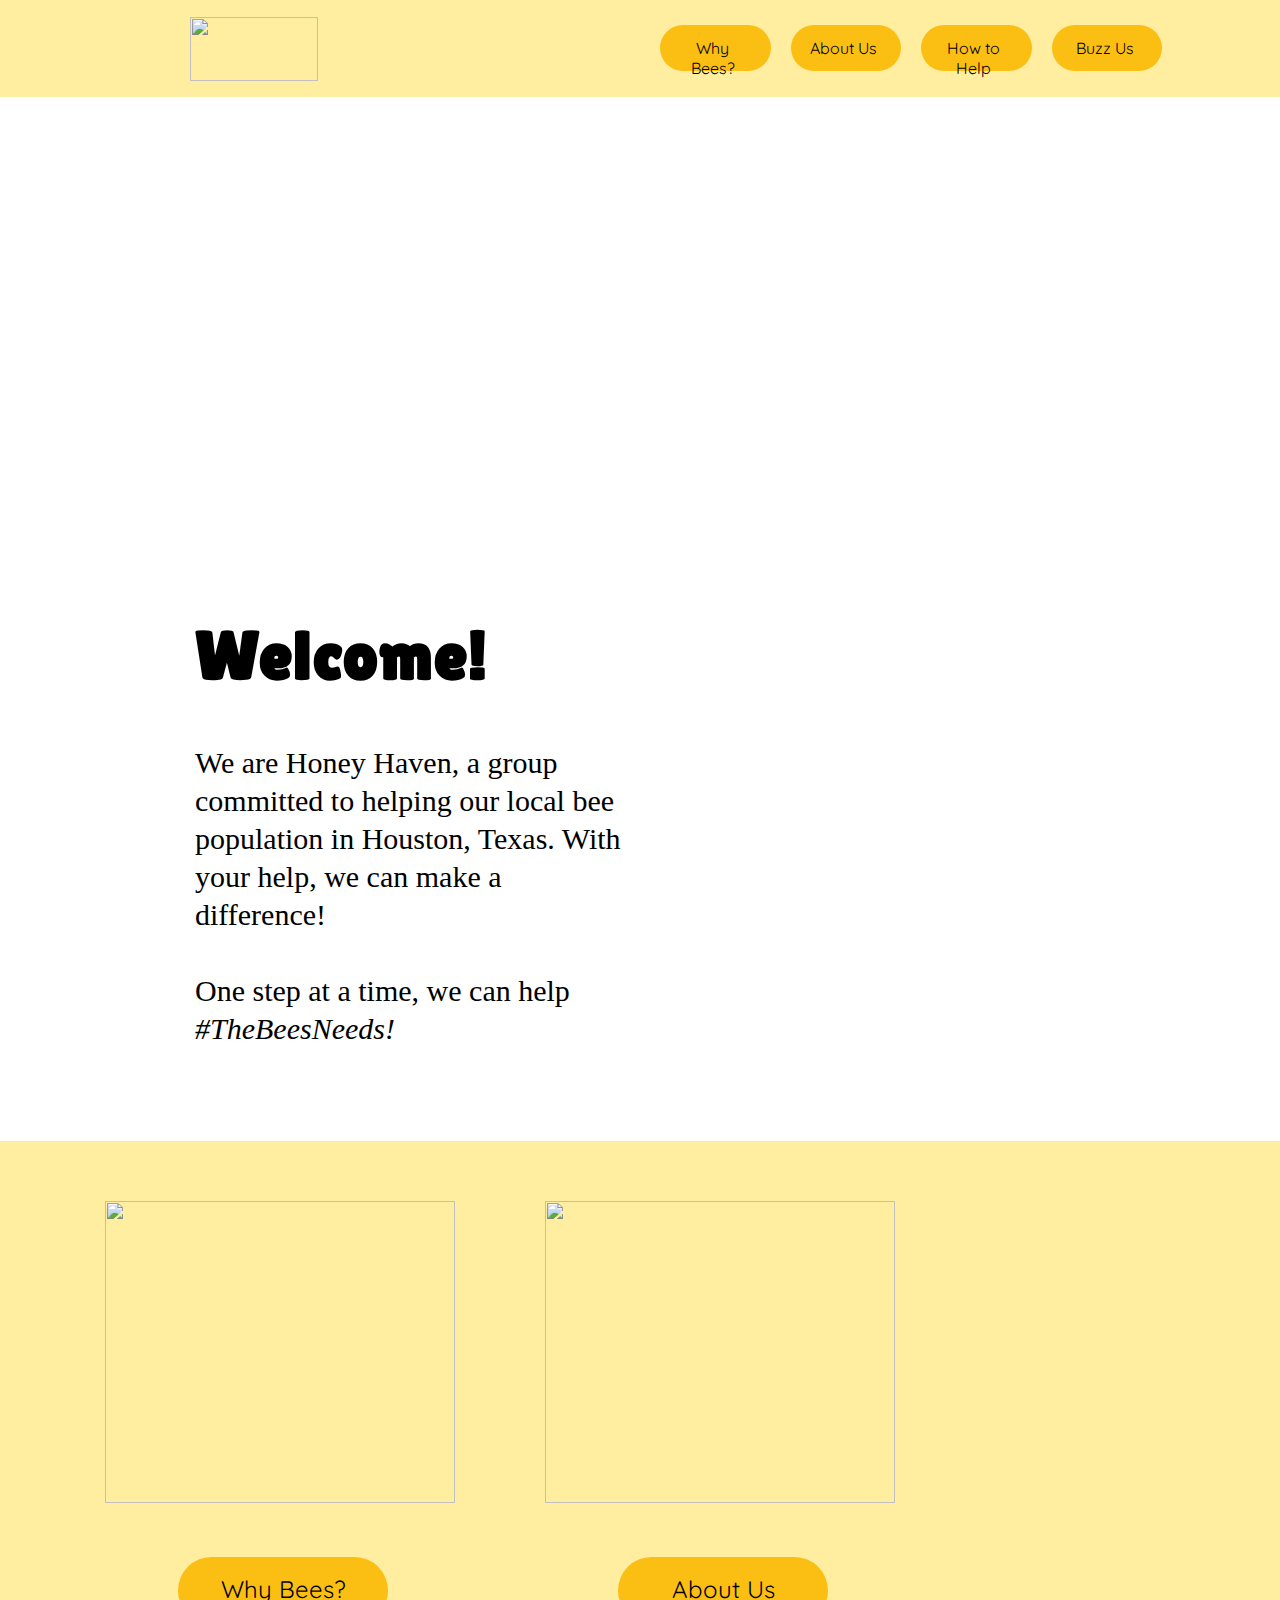
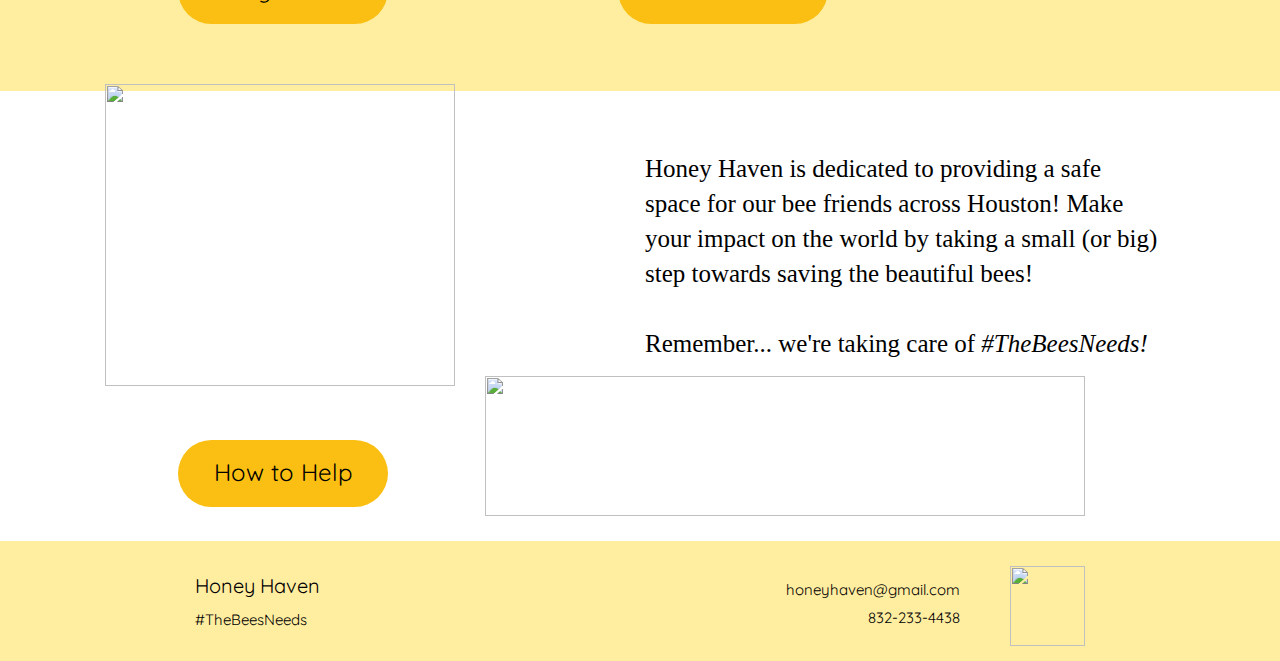
==== index.html @ 61be1fea "Add files via upload" ====
<!doctype html>
<html>

<head>
    <meta charset="utf-8">
    <title>Honey Haven</title>
        <link rel="preconnect" href="https://fonts.googleapis.com">
        <link rel="preconnect" href="https://fonts.gstatic.com" crossorigin>
        <link href="https://fonts.googleapis.com/css2?family=Lilita+One&display=swap" rel="stylesheet">
        <link rel="preconnect" href="https://fonts.googleapis.com">
        <link rel="preconnect" href="https://fonts.gstatic.com" crossorigin>
        <link href="https://fonts.googleapis.com/css2?family=Quicksand:wght@500;600&display=swap" rel="stylesheet">        

    <style>
        @import url(home_stylesheet.css);
    </style>
</head>

<header>   
<nav>
    <a href="index.html"><img id="Logo" src="images/logo2.png" width="110px" height="60px"></a>
    <ul>
        <li class="navi" id="naviwhybees"><a href="whybees.html">Why Bees?</a></li>
        <li class="navi" id="naviaboutus"><a href="aboutus.html">About Us</a></li>
        <li class="navi" id="navihth"><a href="howtohelp.html">How to Help</a></li>
        <li class="navi" id="navibuzzus"><a href="buzzuss.html">Buzz Us</a></li>
    </ul>
</nav>
</header>
<body>
    <div class="welcome">
        <h1>Welcome!</h1>
        <blockquote>We are Honey Haven, a group committed to helping our local bee population in Houston, Texas. With your help, we can make a difference!<br><br>
            One step at a time, we can help <i>#TheBeesNeeds!</i></p><br><br>
    </div>

    <div class="bodynav">
        <div id="whybeesnav">
            <a href="whybees.html"> <img src="images/whybees.png" width="440px" height="380px"> </a>
            <h2 id="whybees"><a href="whybees.html">Why Bees?</a></h2>
        </div>
       <div id="aboutusnav">
            <a href="aboutus.html"><img src="images/aboutus.png"></a>
            <h2 id="aboutus"><a href="aboutus.html">About Us</a></h2>
       </div>
       <div id="howtohelpnav">
            <a href="howtohelp.html"><img src="images/howtohelp.png"></a>
            <h2 id="howtohelp"><a href="howtohelp.html">How to Help</a></h2>
       </div>
    </div>

    <div class="extrainfo">
        <p>Honey Haven is dedicated to providing a safe<br>space for our bee friends across Houston!
            Make<br>your impact on the world by taking a small (or big)<br>step towards saving the beautiful bees!<br><br>Remember... we're taking care of <i>#TheBeesNeeds!</i></p>
        <img src="images/beeee2.png" height="140" width="600">
    </div>

</body>
<footer>
    <div class="footer"><p id="companyname">Honey Haven</p><p>#TheBeesNeeds</p></div>
    <div class="footerlogo"><img src="images/logo without text.png" width="75px" height="80px"></div>
    <div class="footert"><a href="mailto:honeyhaven@gmail.com">honeyhaven@gmail.com</a><br><a href="tel: +01-832-233-4438">832-233-4438</a></div>
    
</footer>

</html>
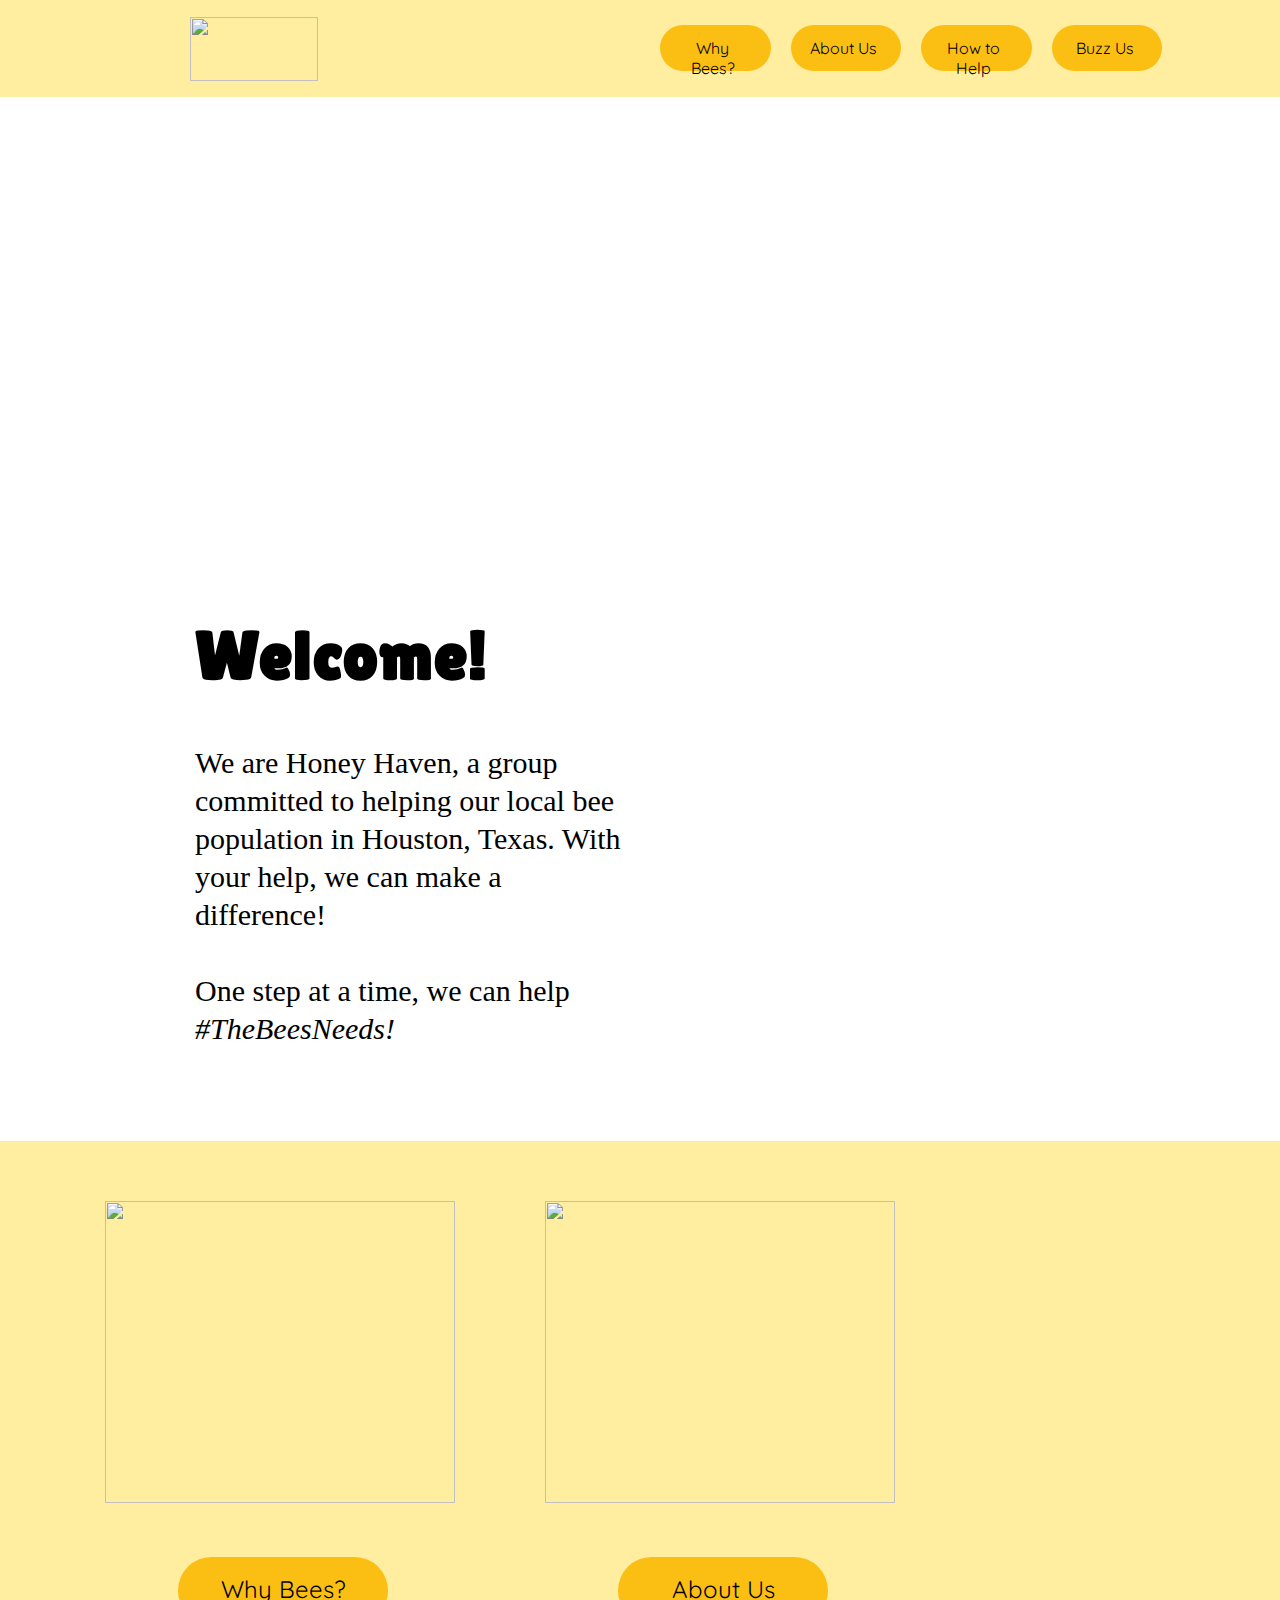
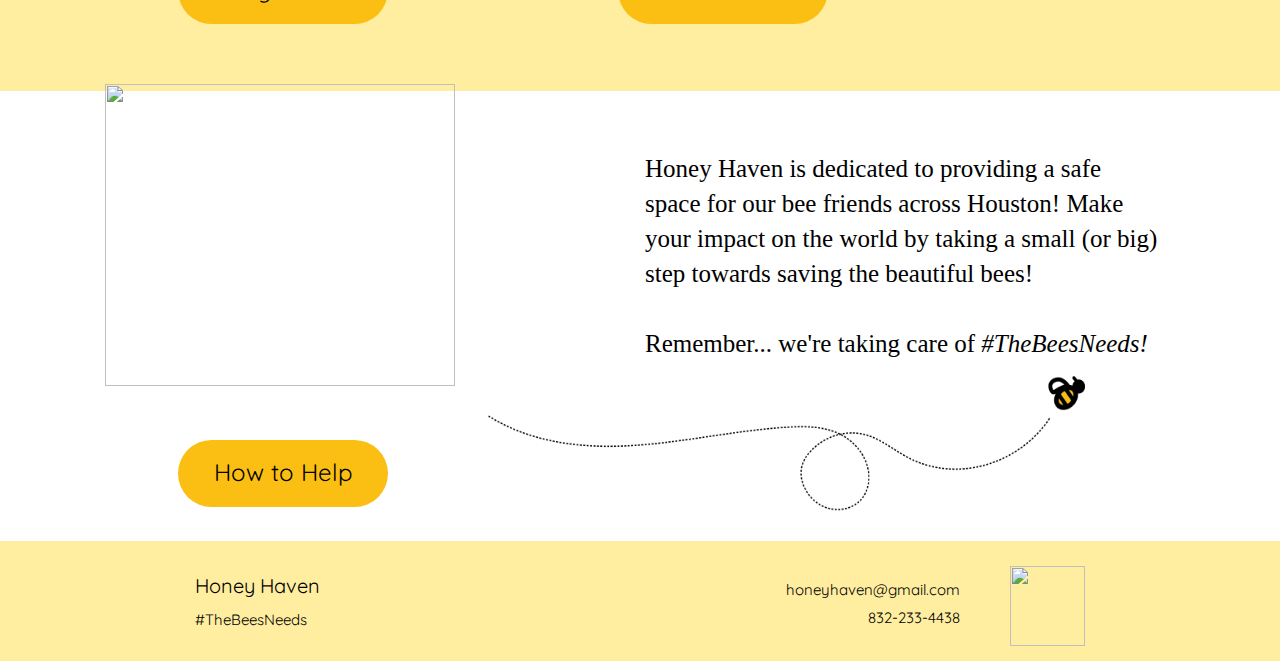
==== commit 20d5c2e3: "Update index.html" ====
--- a/index.html
+++ b/index.html
@@ -52,7 +52,7 @@
     <div class="extrainfo">
         <p>Honey Haven is dedicated to providing a safe<br>space for our bee friends across Houston!
             Make<br>your impact on the world by taking a small (or big)<br>step towards saving the beautiful bees!<br><br>Remember... we're taking care of <i>#TheBeesNeeds!</i></p>
-        <img src="images/beeee2.png" height="140" width="600">
+        <img src="beeee2.png" height="140" width="600">
     </div>
 
 </body>
@@ -63,4 +63,4 @@
     
 </footer>
 
-</html>+</html>
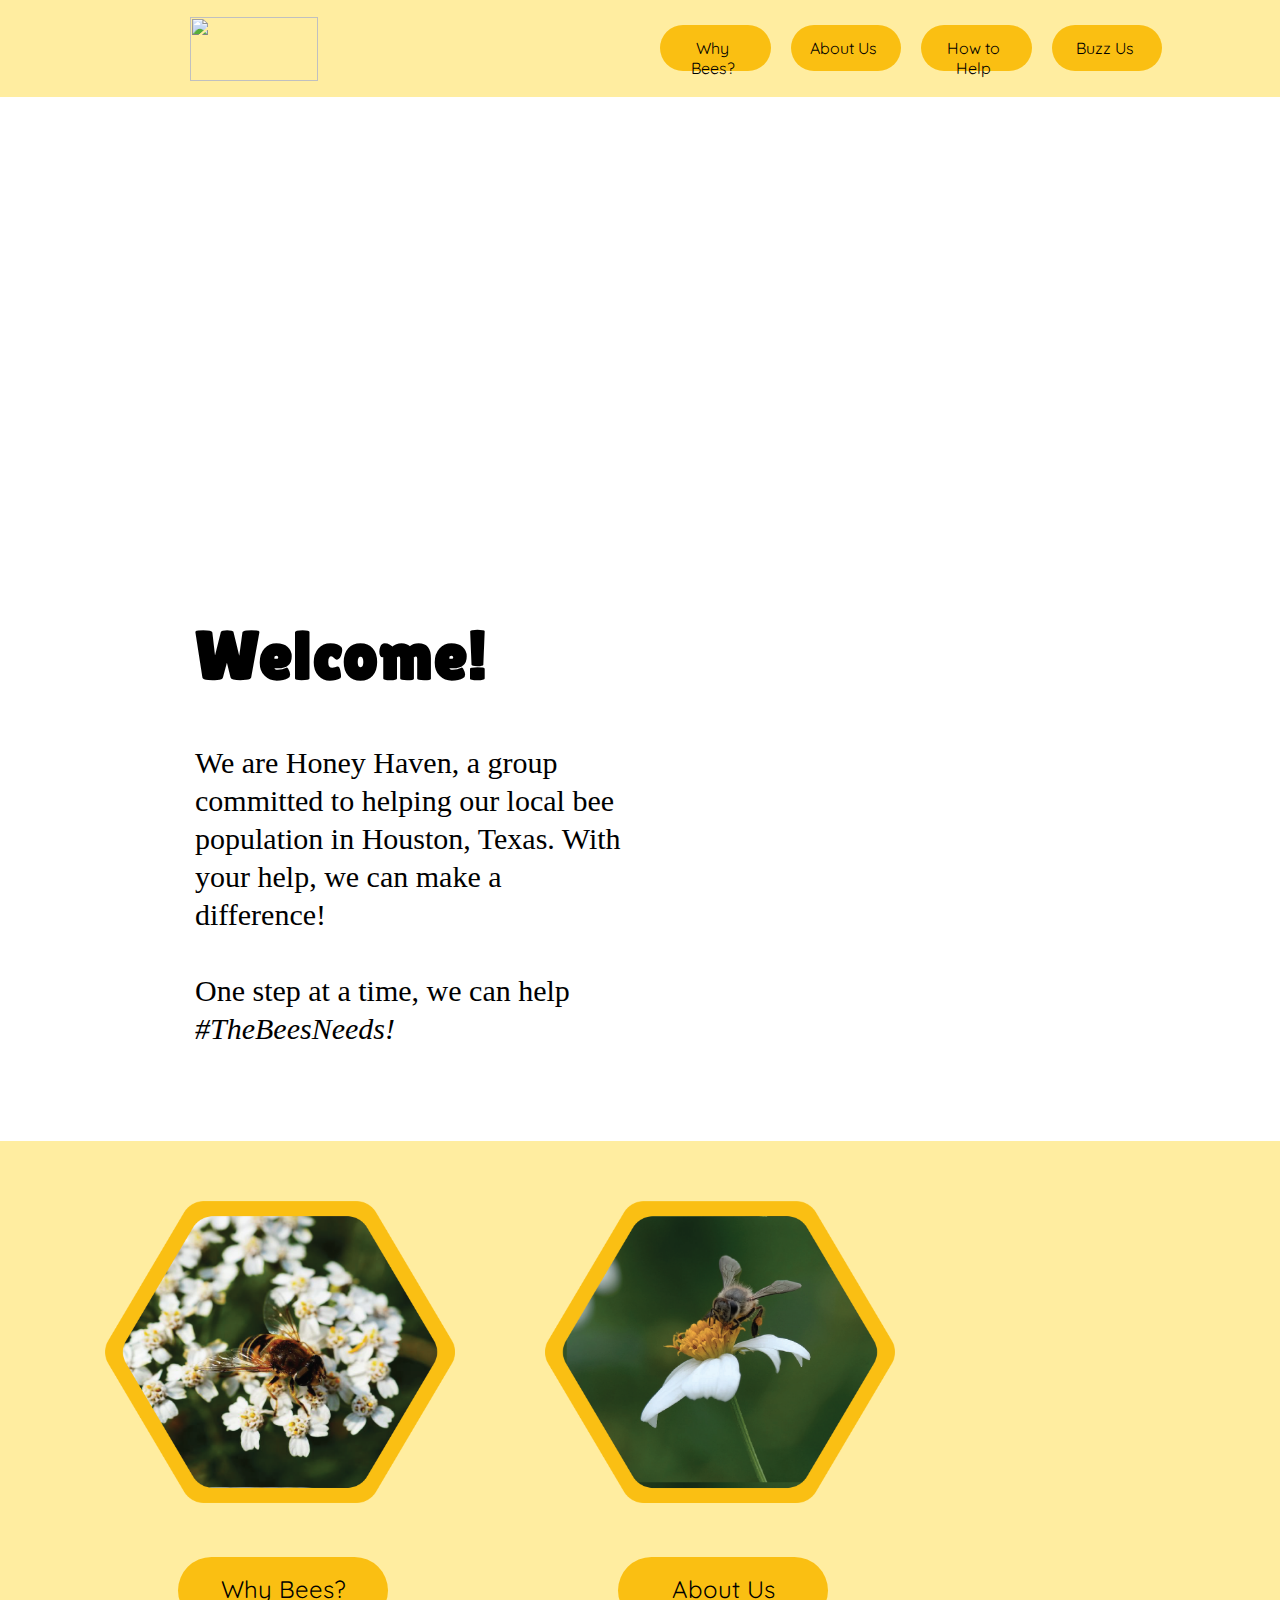
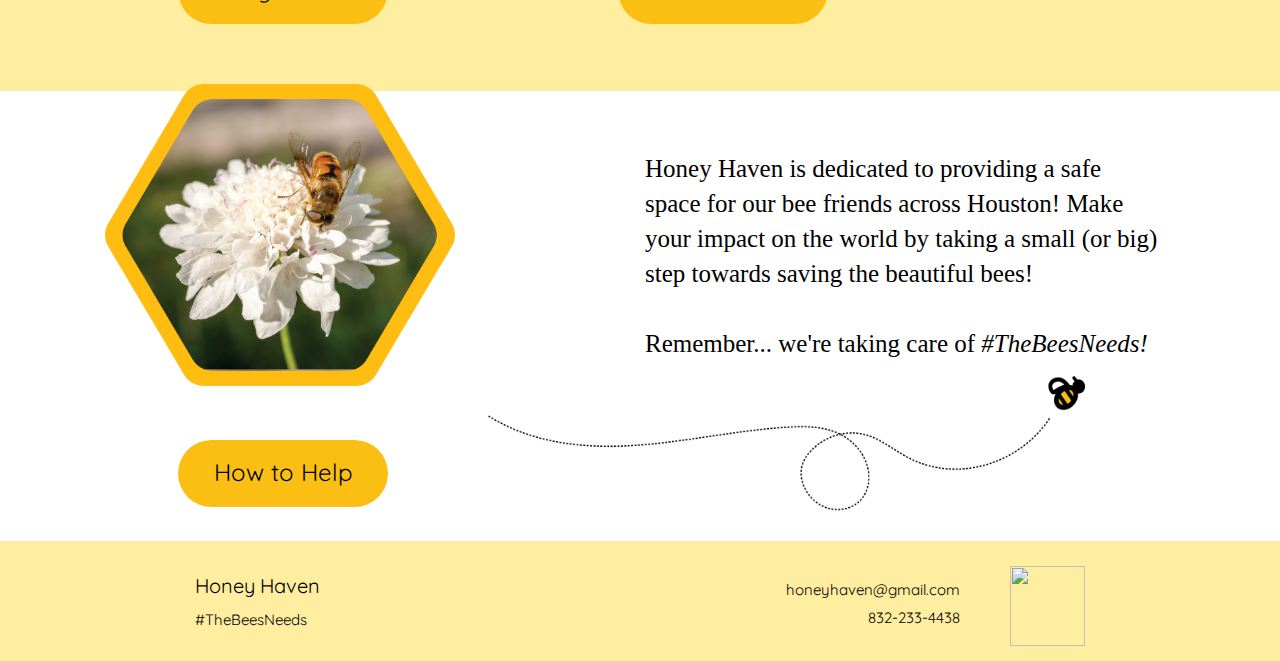
==== commit 8145438f: "Update index.html" ====
--- a/index.html
+++ b/index.html
@@ -18,12 +18,12 @@
 
 <header>   
 <nav>
-    <a href="index.html"><img id="Logo" src="images/logo2.png" width="110px" height="60px"></a>
+    <a href="index.html"><img id="Logo" src="html/images/logo2.png" width="110px" height="60px"></a>
     <ul>
-        <li class="navi" id="naviwhybees"><a href="whybees.html">Why Bees?</a></li>
-        <li class="navi" id="naviaboutus"><a href="aboutus.html">About Us</a></li>
-        <li class="navi" id="navihth"><a href="howtohelp.html">How to Help</a></li>
-        <li class="navi" id="navibuzzus"><a href="buzzuss.html">Buzz Us</a></li>
+        <li class="navi" id="naviwhybees"><a href="html/whybees.html">Why Bees?</a></li>
+        <li class="navi" id="naviaboutus"><a href="html/aboutus.html">About Us</a></li>
+        <li class="navi" id="navihth"><a href="html/howtohelp.html">How to Help</a></li>
+        <li class="navi" id="navibuzzus"><a href="html/buzzuss.html">Buzz Us</a></li>
     </ul>
 </nav>
 </header>
@@ -36,15 +36,15 @@
 
     <div class="bodynav">
         <div id="whybeesnav">
-            <a href="whybees.html"> <img src="images/whybees.png" width="440px" height="380px"> </a>
+            <a href="html/whybees.html"> <img src="whybees.png" width="440px" height="380px"> </a>
             <h2 id="whybees"><a href="whybees.html">Why Bees?</a></h2>
         </div>
        <div id="aboutusnav">
-            <a href="aboutus.html"><img src="images/aboutus.png"></a>
+            <a href="html/aboutus.html"><img src="aboutus.png"></a>
             <h2 id="aboutus"><a href="aboutus.html">About Us</a></h2>
        </div>
        <div id="howtohelpnav">
-            <a href="howtohelp.html"><img src="images/howtohelp.png"></a>
+            <a href="html/howtohelp.html"><img src="howtohelp.png"></a>
             <h2 id="howtohelp"><a href="howtohelp.html">How to Help</a></h2>
        </div>
     </div>
@@ -58,7 +58,7 @@
 </body>
 <footer>
     <div class="footer"><p id="companyname">Honey Haven</p><p>#TheBeesNeeds</p></div>
-    <div class="footerlogo"><img src="images/logo without text.png" width="75px" height="80px"></div>
+    <div class="footerlogo"><img src="html/images/logo without text.png" width="75px" height="80px"></div>
     <div class="footert"><a href="mailto:honeyhaven@gmail.com">honeyhaven@gmail.com</a><br><a href="tel: +01-832-233-4438">832-233-4438</a></div>
     
 </footer>
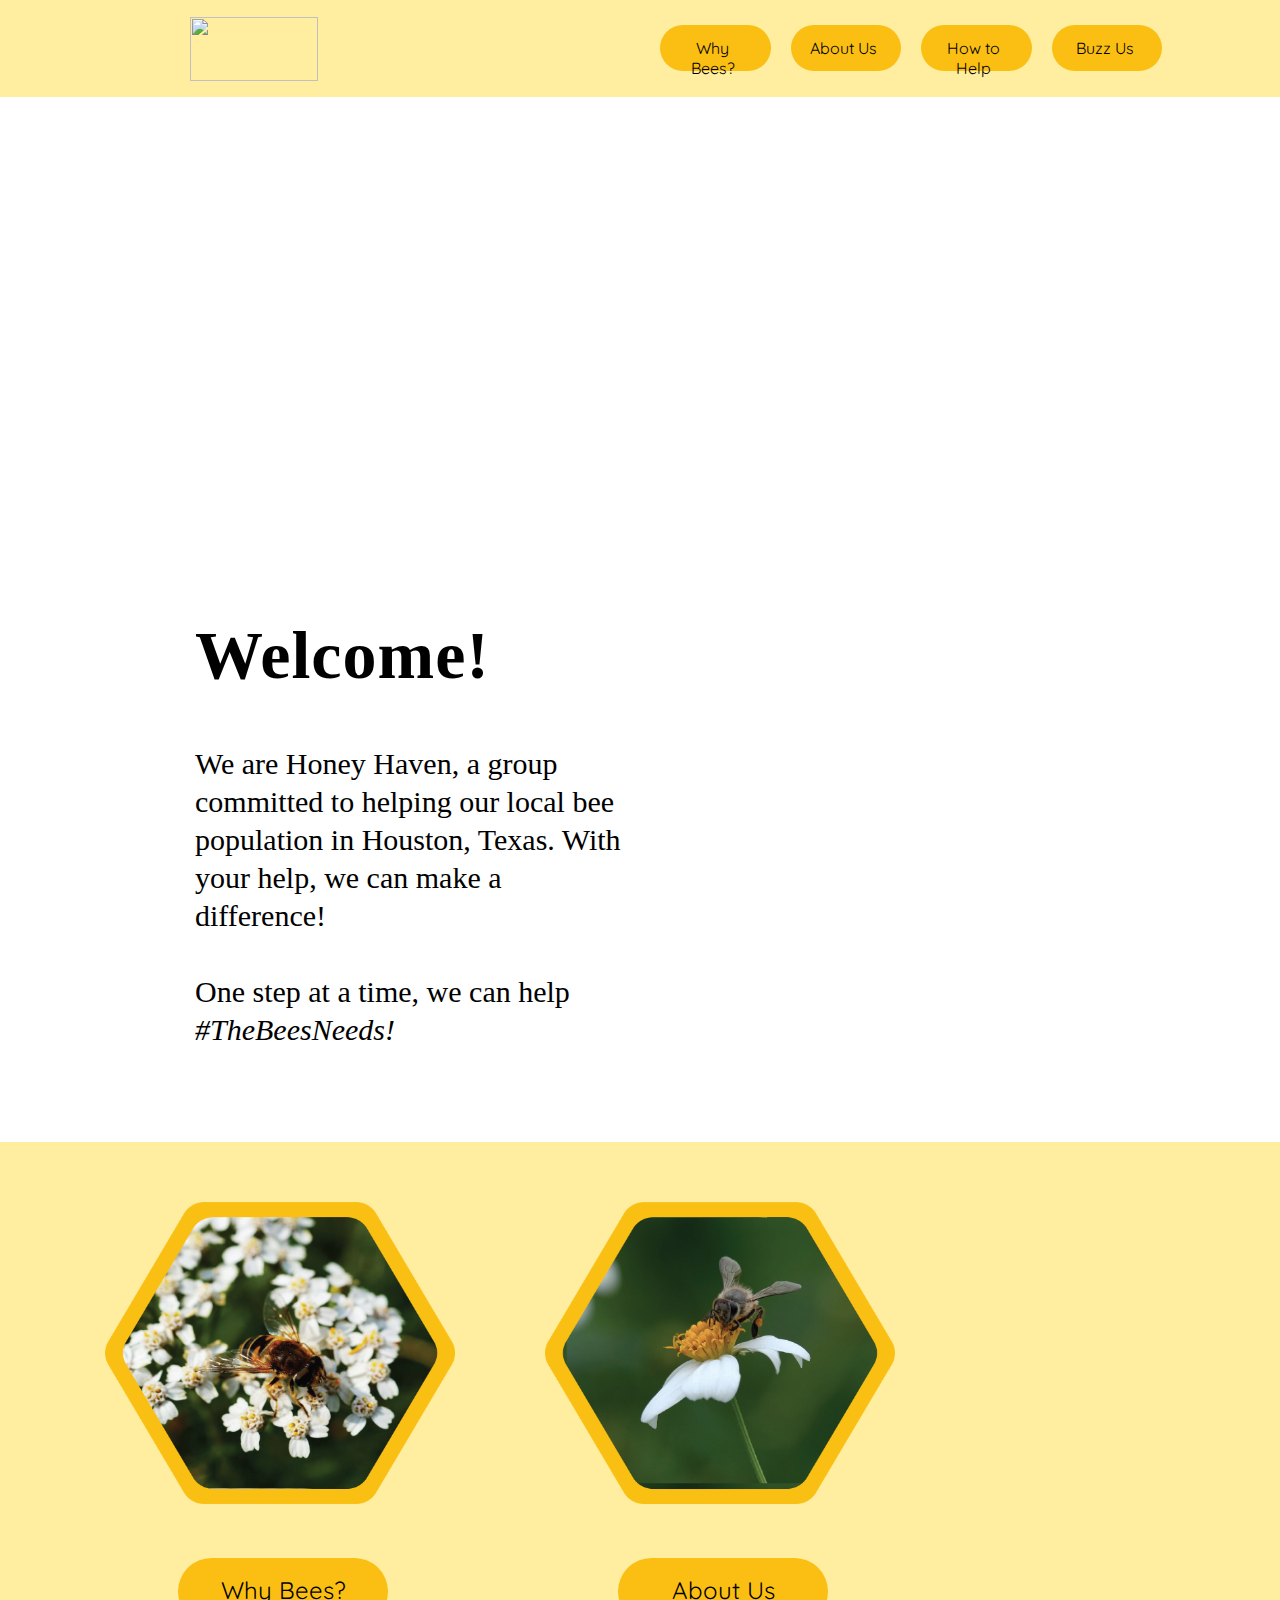
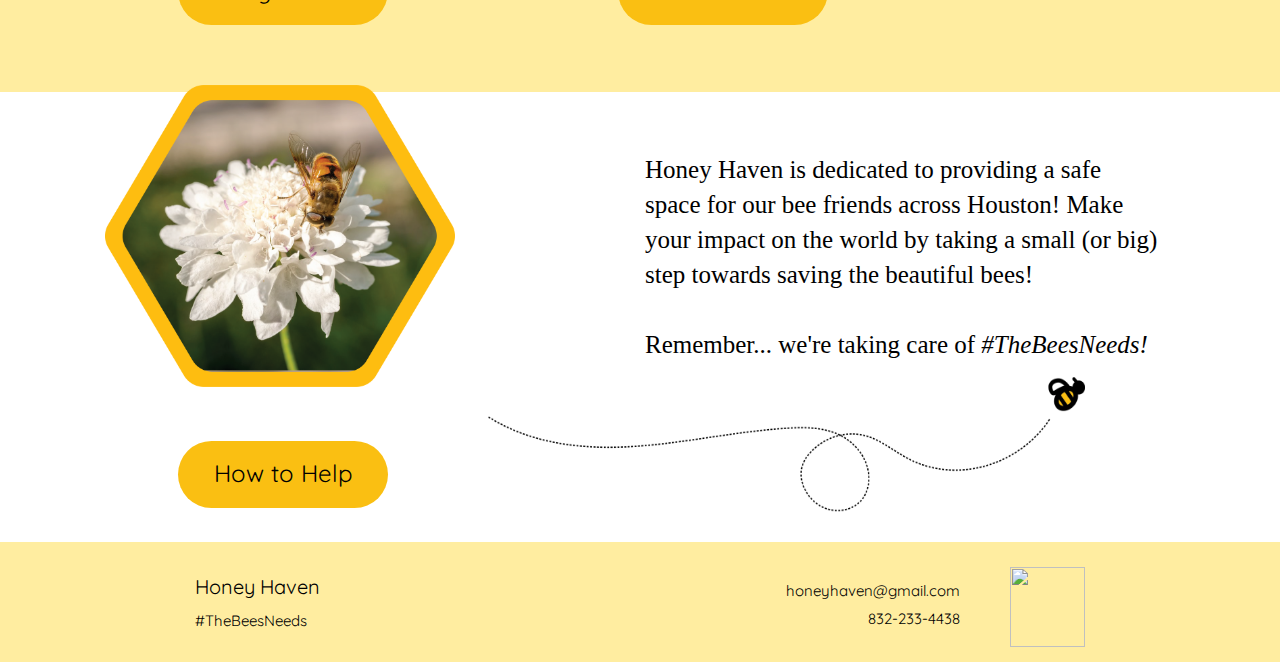
==== commit 508c16b0: "Update index.html" ====
--- a/index.html
+++ b/index.html
@@ -4,9 +4,7 @@
 <head>
     <meta charset="utf-8">
     <title>Honey Haven</title>
-        <link rel="preconnect" href="https://fonts.googleapis.com">
-        <link rel="preconnect" href="https://fonts.gstatic.com" crossorigin>
-        <link href="https://fonts.googleapis.com/css2?family=Lilita+One&display=swap" rel="stylesheet">
+        <link rel="stylesheet" href="https://use.typekit.net/xnj0zue.css">
         <link rel="preconnect" href="https://fonts.googleapis.com">
         <link rel="preconnect" href="https://fonts.gstatic.com" crossorigin>
         <link href="https://fonts.googleapis.com/css2?family=Quicksand:wght@500;600&display=swap" rel="stylesheet">        
@@ -37,15 +35,15 @@
     <div class="bodynav">
         <div id="whybeesnav">
             <a href="html/whybees.html"> <img src="whybees.png" width="440px" height="380px"> </a>
-            <h2 id="whybees"><a href="whybees.html">Why Bees?</a></h2>
+            <h2 id="whybees"><a href="html/whybees.html">Why Bees?</a></h2>
         </div>
        <div id="aboutusnav">
             <a href="html/aboutus.html"><img src="aboutus.png"></a>
-            <h2 id="aboutus"><a href="aboutus.html">About Us</a></h2>
+            <h2 id="aboutus"><a href="html/aboutus.html">About Us</a></h2>
        </div>
        <div id="howtohelpnav">
             <a href="html/howtohelp.html"><img src="howtohelp.png"></a>
-            <h2 id="howtohelp"><a href="howtohelp.html">How to Help</a></h2>
+            <h2 id="howtohelp"><a href="html/howtohelp.html">How to Help</a></h2>
        </div>
     </div>
 
